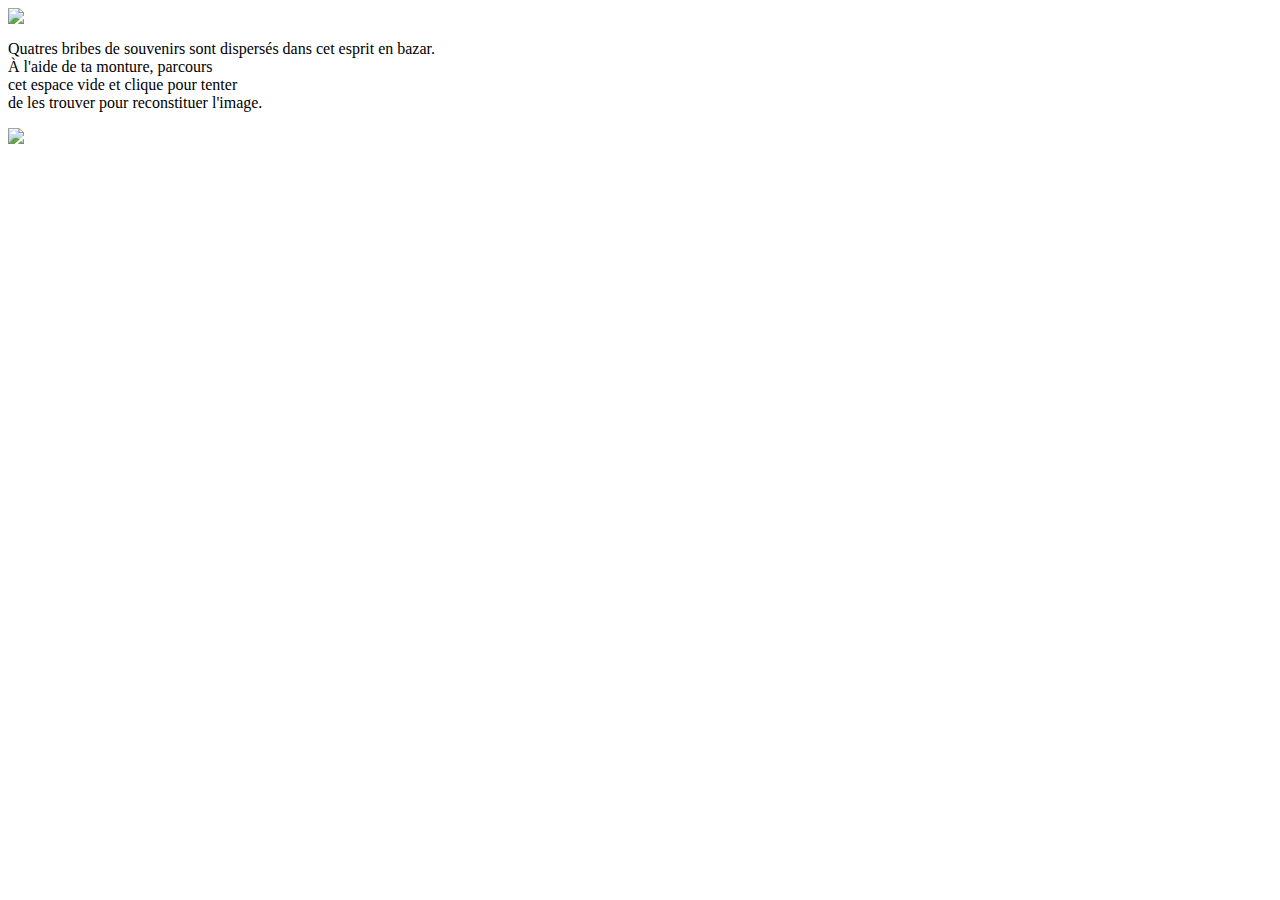
==== anes.html @ 4ca507d8 "Create anes.html" ====
<html>

  <head>
    <link rel="stylesheet" href="style.css">
    <meta charset="utf-8"/>
    <title>Rêve lucide</title>
  </head>

    <body>

    <div class="anescurseur">

<img id="img19"src="images/fondtexture.png" />

<div class="textp3"> <p id="p3">Quatres bribes de souvenirs sont dispersés dans cet esprit en bazar. </br>À l'aide de ta monture, parcours </br>cet espace vide et clique pour tenter </br>de les trouver pour reconstituer l'image. </p></div>

<a href="pagechoix.html">
  <img id="img14" src="images/caillou.gif" />
</a>

<div class="apparition">
<img id="img15" src="images/puzzle1.png" alt="" />
</div>

<div class="apparition">
<img id="img16" src="images/puzzle2.png" alt="" />
</div>

<div class="apparition">
<img id="img17" src="images/puzzle3.png" alt="" />
</div>

<div class="apparition">
<img id="img18" src="images/puzzle4.png" alt="" />
</div>




</div>

  </body>

</html>
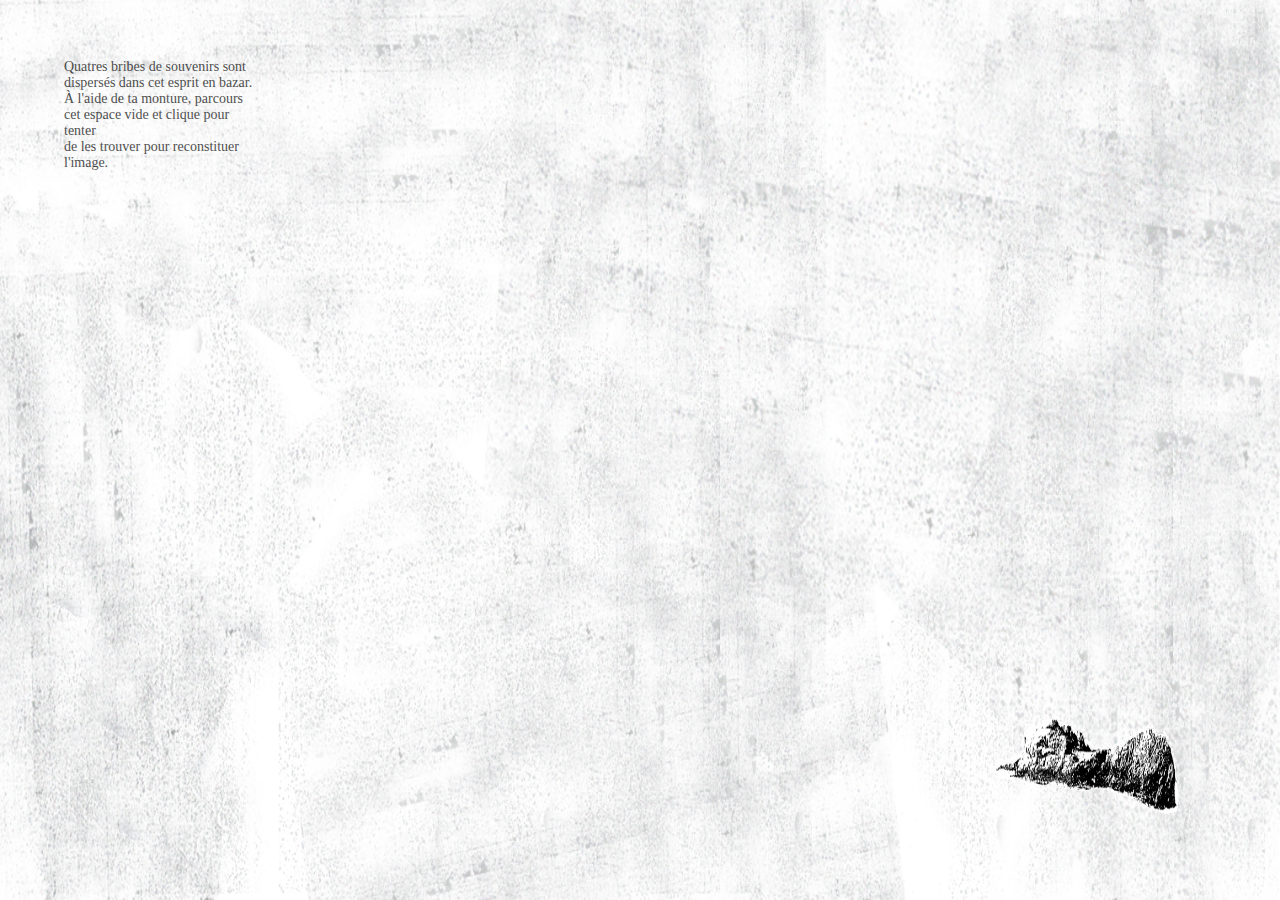
==== commit 0b2272b5: "Update anes.html" ====
--- a/anes.html
+++ b/anes.html
@@ -4,6 +4,8 @@
     <link rel="stylesheet" href="style.css">
     <meta charset="utf-8"/>
     <title>Rêve lucide</title>
+    <link rel="icon" type="image/png" href="images/caillou.png" />
+
   </head>
 
     <body>
--- a/style.css
+++ b/style.css
@@ -0,0 +1,311 @@
+
+body{
+  margin:0;
+  }
+img{
+  width:100%;
+  height:100%;
+}
+
+
+
+.textp2{
+top: 0%;
+left: 6%;
+z-index: 5;
+position: absolute;
+
+}
+
+#p2{
+font-family: "times new roman";
+font-size: 14px;
+opacity: 100%;
+}
+
+#p2:hover{
+background-color: white;
+}
+
+
+.textp3{
+width: 15%;
+top: 5%;
+left: 5%;
+position: absolute;
+
+}
+
+#p3{
+font-family: "times new roman";
+font-size: 14px;
+opacity: 70%;
+}
+
+
+.conteneur{
+  width:100vw;
+  height:100vh;
+  margin:0;
+  padding: 0;
+  position: absolute;
+}
+
+.caillou:hover ~ .paysage{
+  opacity: 1;
+  transition-duration: 1s;
+}
+
+.caillou{
+  width: 25vw;
+  height: 20vh;
+  margin-left: calc(55vw - 12.5vw);
+  margin-top: calc(41vh - 10vh);
+  position: absolute;
+  z-index: 2;
+}
+
+.paysage{
+  width:100vw;
+  height:100vh;
+  opacity: 0;
+  position: absolute;
+  z-index: 1;
+  transition-duration: 1s;
+}
+
+
+    #img1{
+      position: absolute;
+      z-index: 2;
+      margin-top: 226px;
+      margin-left: 625px;
+    }
+
+    #img2{
+      width: 100%;
+      height: 100%;
+      margin-left: -15px;
+      margin-top: -10px;
+      text-align: center;
+      position: fixed;
+
+    }
+
+    #img3{
+      width: 100%;
+      height: 100%;
+      text-align: center;
+      position: absolute;
+    }
+
+    #img4{
+      position: absolute;
+      width: 50vw;
+      height: 50vh;
+      margin-left: calc(65vw - 50vw);
+      margin-top: calc(73vh - 25vh);
+      z-index: 2;
+      text-align: center;
+      top: 0
+    }
+
+    #img5{
+      position: absolute;
+      width: 40vw;
+      height: 40vh;
+      margin-left: calc(75vw - 40vw);
+      margin-top: calc(40vh - 20vh);
+      z-index: 2;
+      text-align: center;
+      top: 0
+    }
+
+    #img6{
+      position: absolute;
+      width: 20vw;
+      height: 25vh;
+      margin-left: calc(20vw - 10vw);
+      margin-top: calc(20vh - 12.5vh);
+      z-index: 2;
+      text-align: center;
+      top: 0
+    }
+
+    #img7{
+      position: absolute;
+      z-index: 0;
+      top: 0
+    }
+
+    #img8{
+      position: absolute;
+      width: 12vw;
+      height: 30vh;
+      margin-left: calc(33vw - 6vw);
+      margin-top: calc(75vh - 15vh);
+      z-index: 2;
+      opacity: 0.8;
+      text-align: center;
+      top: 0;
+      cursor: pointer;
+    }
+
+    #img9{
+      position: absolute;
+      width: 10vw;
+      height: 28vh;
+      cursor: pointer;
+      margin-left: calc(63vw - 5vw);
+      margin-top: calc(30vh - 14vh);
+      z-index: 2;
+      opacity: 0.8;
+      text-align: center;
+      top: 0
+
+    }
+
+    #img10{
+      position: absolute;
+      width: 9vw;
+      height: 22vh;
+      margin-left: calc(50vw - 4.5vw);
+      margin-top: calc(50vh - 12vh);
+      z-index: 2;
+      cursor: pointer;
+      opacity: 0.8;
+      text-align: center;
+      top: 0
+
+    }
+
+    #img11{
+      width: 20vw;
+      height: 20vh;
+      z-index: 3;
+      position: absolute;
+      margin-left: calc(39vw - 10vw);
+      margin-top: calc(75vh - 10vh);
+    }
+
+    #img12{
+      width: 20vw;
+      height: 15vh;
+      z-index: 3;
+      position: absolute;
+      margin-left: calc(65vw - 10vw);
+      margin-top: calc(30vh - 7.5vh);
+
+    }
+
+    #img13{
+      width: 20vw;
+      height: 20vh;
+      z-index: 3;
+      position: absolute;
+      margin-left: calc(55vw - 10vw);
+      margin-top: calc(50vh - 10vh);
+
+    }
+
+    #img14{
+      width: 15vw;
+      height: 12vh;
+      z-index: 3;
+      position: absolute;
+      margin-left: calc(85vw - 7.5vw);
+      margin-top: calc(85vh - 6vh);
+    }
+
+    .parent{
+      z-index: 1;
+    }
+    .parent:active .enfant-deux{
+        opacity: 1;
+        z-index: 100000;
+    }
+    .enfant-un{
+    z-index:10000000;
+    }
+    .enfant-deux{
+    opacity: 0;
+    z-index: 100000;
+    }
+
+
+    .anescurseur{
+      background-color: blue;
+    cursor:url('images/anes-low.png'), auto;
+    }
+
+
+    .apparition{
+      opacity: 0;
+      transition-delay: 10000s;
+    }
+    .apparition:active{
+      opacity: 1;
+      transition-delay:0s;
+    }
+
+    #img15{
+      z-index: 1;
+      position: absolute;
+      width: 50vw;
+      height: 40vh;
+      margin-left: calc(50vw - 25vw);
+      margin-top: calc(60vh - 20vh);
+    }
+
+    #img16{
+      z-index: 2;
+      position: absolute;
+      width: 50vw;
+      height: 40vh;
+      margin-left: calc(20vw - 10vw);
+      margin-top: calc(75vh - 20vh);
+    }
+
+    #img17{
+      z-index: 2;
+      position: absolute;
+      width: 50vw;
+      height: 40vh;
+      margin-left: calc(60vw - 25vw);
+      margin-top: calc(26vh - 20vh);
+    }
+
+    #img18{
+      z-index: 2;
+      position: absolute;
+      width: 30vw;
+      height: 20vh;
+      margin-left: calc(30vw - 15vw);
+      margin-top: calc(40vh - 10vh);
+    }
+
+    #img19{
+      position: absolute;
+    }
+
+    #img20{
+      position: absolute;
+      width: 10vw;
+      height: 25vh;
+      margin-left: calc(55vw - 5vw);
+      margin-top: calc(50vh - 12.5vh);
+    }
+
+    #img21{
+      position: absolute;
+      height: 180vh;
+    }
+
+    #img22{
+      width: 15vw;
+      height: 12vh;
+      z-index: 3;
+      position: absolute;
+      margin-left: calc(50vw - 7.5vw);
+      margin-top: calc(165vh - 6vh);
+    }
